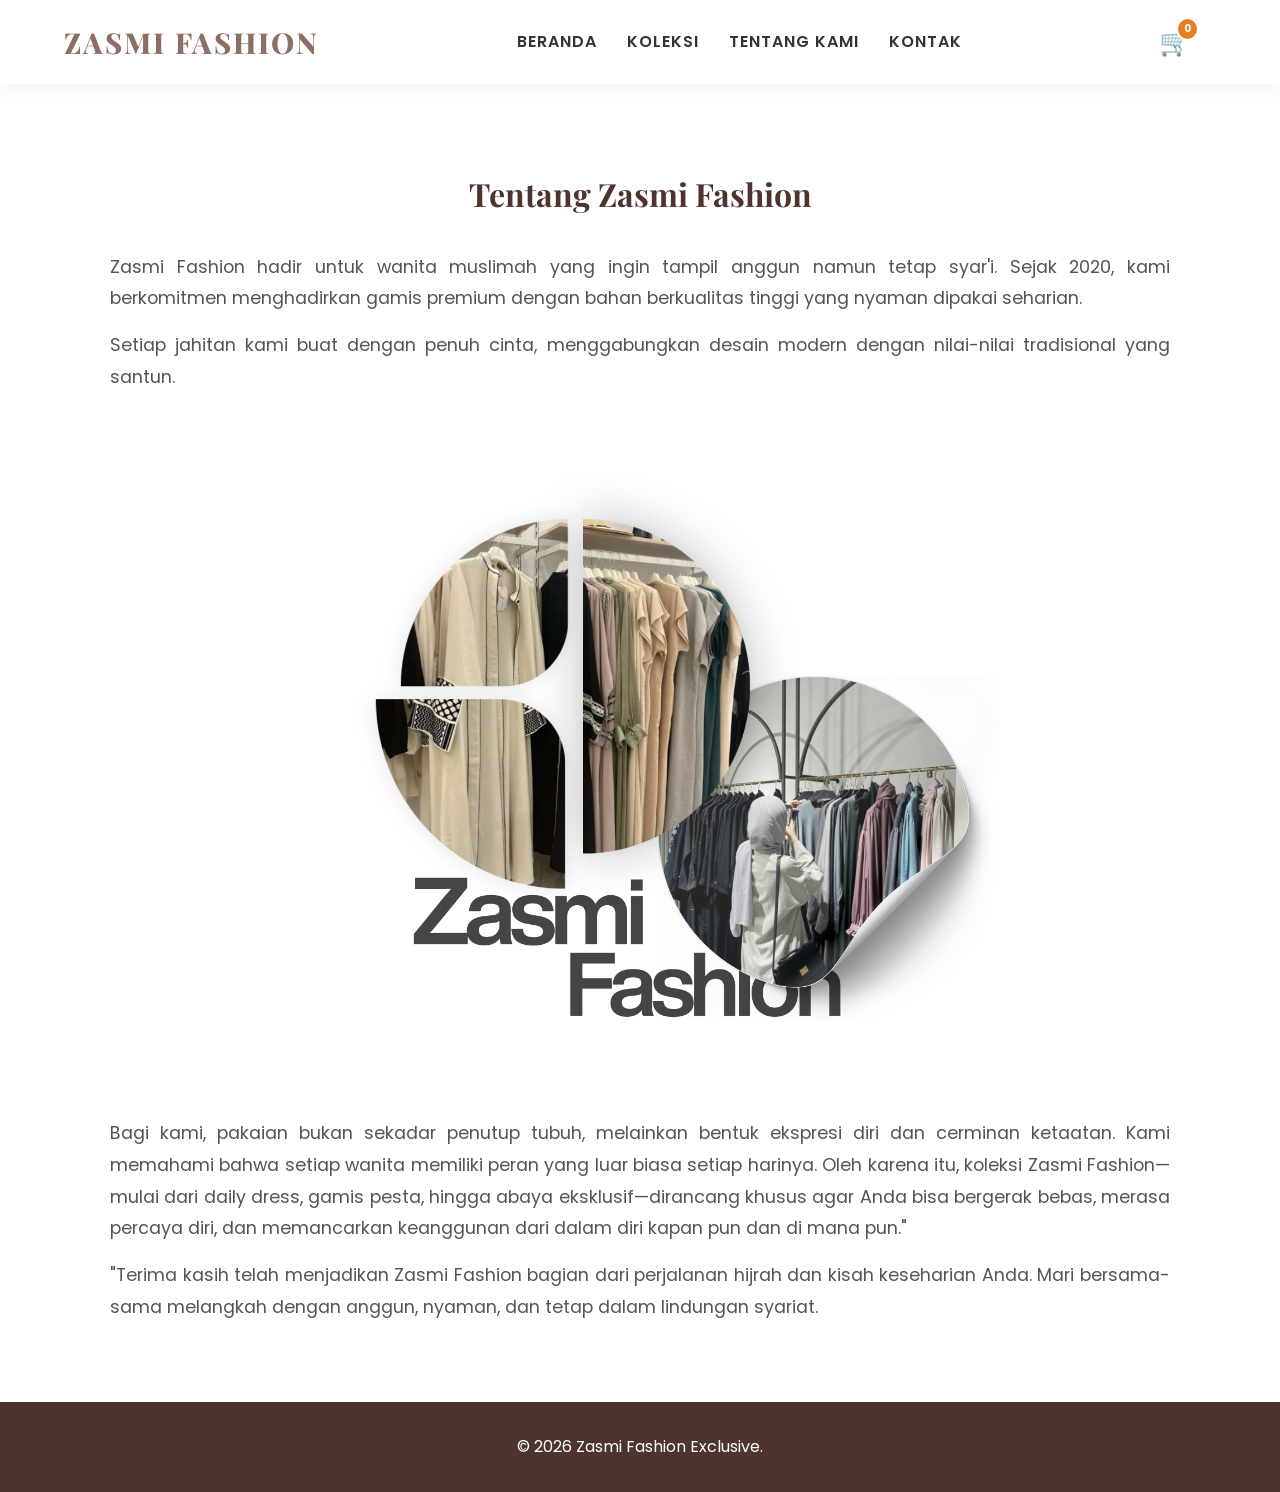
==== tentangkami.html @ bce4cc6a "Add files via upload" ====
<!DOCTYPE html>
<html lang="id">
<head>
    <meta charset="UTF-8" />
    <meta name="viewport" content="width=device-width, initial-scale=1.0" />
    <title>ZASMI Fashion | Tentang Kami</title>
    <link rel="stylesheet" href="style.css" />
    <link href="https://fonts.googleapis.com/css2?family=Playfair+Display:wght@700&family=Poppins:wght@300;400;600&display=swap" rel="stylesheet" />
</head>
<body>

    <nav class="navbar">
        <div class="logo">ZASMI FASHION</div>
        <ul class="nav-links">
            <li><a href="index.html">Beranda</a></li>
            <li><a href="produk.html">Koleksi</a></li> 
            <li><a href="tentangkami.html">Tentang Kami</a></li>
            <li><a href="kontak.html">Kontak</a></li>
        </ul>
        <div class="nav-icons">
            <div class="cart-icon" id="open-cart"><span>🛒</span><span id="cart-count">0</span></div>
            <div class="hamburger" onclick="toggleMenu()">
                <div class="bar"></div><div class="bar"></div><div class="bar"></div>
            </div>
        </div>
    </nav>

    <section class="about-section">
        <div class="container">
            <h2 class="section-title" style="margin-top: 20px;">Tentang Zasmi Fashion</h2>
            <div class="about-content">
                <div class="about-text">
                    <p>Zasmi Fashion hadir untuk wanita muslimah yang ingin tampil anggun namun tetap syar'i.
                     Sejak 2020, kami berkomitmen menghadirkan gamis premium dengan bahan berkualitas tinggi yang nyaman dipakai seharian.</p>
                    <p>Setiap jahitan kami buat dengan penuh cinta, menggabungkan desain modern dengan nilai-nilai tradisional yang santun.</p>
                </div>
                <div class="about-image">
                    <img src="img/tm11.jpg" alt="Tentang Kami">
                </div>
                <div class="about-text">
                    <p>Bagi kami, pakaian bukan sekadar penutup tubuh, melainkan bentuk ekspresi diri dan cerminan ketaatan.
                     Kami memahami bahwa setiap wanita memiliki peran yang luar biasa setiap harinya.
                     Oleh karena itu, koleksi Zasmi Fashion—mulai dari daily dress, gamis pesta, 
                     hingga abaya eksklusif—dirancang khusus agar Anda bisa bergerak bebas, merasa percaya diri,
                     dan memancarkan keanggunan dari dalam diri kapan pun dan di mana pun."</p>
                    <p>"Terima kasih telah menjadikan Zasmi Fashion bagian dari perjalanan hijrah dan kisah keseharian Anda.
                     Mari bersama-sama melangkah dengan anggun, nyaman, dan tetap dalam lindungan syariat.</p>
                </div>
            </div>
        </div>
    </section>

    <div id="cart-modal" class="modal">
        <div class="modal-content">
            <span class="close-btn">&times;</span>
            <h3>Keranjang Belanja</h3>
            <hr><div id="cart-items-list"></div>
            <div class="cart-summary"><strong>Total: <span id="total-price">Rp 0</span></strong></div>
            <button id="checkout-whatsapp" class="checkout-btn">Checkout via WhatsApp</button>
        </div>
    </div>

    <footer><p>&copy; 2026 Zasmi Fashion Exclusive.</p></footer>
    <script src="script.js"></script>
</body>
</html>
---- style.css ----
/* =========================================
   1. RESET & GLOBAL STYLES
   ========================================= */
* {
    margin: 0;
    padding: 0;
    box-sizing: border-box;
}

body {
    font-family: "Poppins", sans-serif;
    background-color: #fdfaf7;
    color: #333;
    line-height: 1.6;
}

/* =========================================
   2. NAVBAR & NAVIGATION
   ========================================= */
.navbar {
    display: flex;
    justify-content: space-between;
    align-items: center;
    padding: 1.2rem 5%;
    background: #ffffff;
    position: sticky;
    top: 0;
    z-index: 1000;
    box-shadow: 0 4px 20px rgba(0, 0, 0, 0.05);
}

.logo {
    font-family: "Playfair Display", serif;
    font-size: 1.8rem;
    color: #8d6e63;
    letter-spacing: 2px;
    font-weight: 800;
    text-transform: uppercase;
}

.nav-links {
    display: flex;
    list-style: none;
    gap: 30px;
}

.nav-links li a {
    text-decoration: none;
    color: #333;
    font-size: 1rem;
    font-weight: 600;
    text-transform: uppercase;
    letter-spacing: 1px;
    position: relative;
    padding-bottom: 5px;
    transition: color 0.3s;
}

.nav-links li a:hover { color: #8d6e63; }

.nav-links li a::after {
    content: '';
    position: absolute;
    width: 0;
    height: 2px;
    bottom: 0;
    left: 0;
    background-color: #8d6e63;
    transition: width 0.3s ease-out;
}

.nav-links li a:hover::after { width: 100%; }

.nav-icons {
    display: flex;
    align-items: center;
    gap: 25px;
}

.cart-icon {
    position: relative;
    cursor: pointer;
    font-size: 1.6rem;
    transition: transform 0.3s;
}

#cart-count {
    position: absolute;
    top: -5px;
    right: -8px;
    background: #e67e22;
    color: white;
    border-radius: 50%;
    padding: 2px 6px;
    font-size: 10px;
    font-weight: bold;
    border: 2px solid white;
}

/* =========================================
   3. HERO SECTION
   ========================================= */
.hero {
    position: relative;
    width: 100%;
    height: 100vh;
    display: flex;
    align-items: center;
    justify-content: center;
    overflow: hidden;
}

.video-bg {
    position: absolute;
    top: 50%;
    left: 50%;
    min-width: 100%;
    min-height: 100%;
    width: auto;
    height: auto;
    z-index: -1;
    transform: translate(-50%, -50%);
    object-fit: cover;
}

.hero::after {
    content: '';
    position: absolute;
    top: 0;
    left: 0;
    width: 100%;
    height: 100%;
    background: rgba(0, 0, 0, 0.4);
    z-index: 0;
}

.hero-content {
    position: relative;
    z-index: 1;
    color: white;
    text-align: center;
    padding: 0 20px;
}

.hero h1 {
    font-family: "Playfair Display", serif;
    font-size: 2.5rem;
    margin-bottom: 10px;
}

.btn-primary {
    display: inline-block;
    padding: 0.8rem 2rem;
    background: #8d6e63;
    color: white;
    text-decoration: none;
    border-radius: 285px;
    margin-top: 1rem;
    transition: 0.3s;
}

/* =========================================
   4. PRODUCT GRID (VERSI BERSIH & RAPI)
   ========================================= */
.products { 
    padding: 3rem 5%; 
    max-width: 1200px; /* Menjaga agar tidak terlalu lebar di PC */
    margin: 0 auto;
}

.section-title {
    text-align: center;
    margin-bottom: 2rem;
    font-family: "Playfair Display", serif;
    font-size: 2rem;
    color: #4e342e;
}

.product-grid {
    display: grid;
    /* Otomatis membuat kolom sejajar, minimal lebar 220px */
    grid-template-columns: repeat(auto-fill, minmax(220px, 1fr)); 
    gap: 25px;
    align-items: stretch; /* Memaksa semua kartu sama tinggi */
}

.product-card {
    background: white;
    border-radius: 12px;
    overflow: hidden;
    box-shadow: 0 4px 10px rgba(0, 0, 0, 0.05);
    transition: 0.3s;
    text-align: center;
    display: flex;
    flex-direction: column;
    height: 100%;
}

.product-card:hover { 
    transform: translateY(-5px); 
}

/* --- KUNCI AGAR GAMBAR MERATA & TIDAK RAKSASA --- */
.product-image {
    width: 100%;
    height: 300px; /* Semua kotak gambar dikunci di tinggi 300px */
    overflow: hidden;
    position: relative;
    background-color: #f9f9f9;
}

.product-image img {
    width: 100%;
    height: 100%;
    object-fit: cover; /* Memotong gambar secara proporsional agar tidak gepeng */
    display: block;
}

.product-info { 
    padding: 1.2rem; 
    flex-grow: 1; /* Mendorong tombol otomatis ke paling bawah */
    display: flex;
    flex-direction: column;
    justify-content: space-between;
}

.product-info h3 {
    min-height: 3rem; /* Mengunci ruang judul agar seragam */
    display: flex;
    align-items: center;
    justify-content: center;
    font-size: 1.1rem;
    margin-bottom: 5px;
    color: #333;
}

.price {
    color: #8d6e63;
    font-weight: bold;
    margin-bottom: 15px;
    font-size: 1.1rem;
}

/* Tombol Lihat Detail */
.view-detail-btn {
    width: 100%;
    padding: 10px;
    border: none;
    background: #f3ece7;
    color: #8d6e63;
    font-weight: 600;
    border-radius: 8px;
    cursor: pointer;
    transition: 0.3s;
}

.view-detail-btn:hover {
    background: #8d6e63;
    color: white;
}


.image-slider {
    display: flex;
    height: 100%;
    width: 100%;
    transition: transform 0.6s ease-in-out;
}

.image-slider img {
    width: 100%;          /* tetap 100% */
    height: 100%;
    object-fit: cover;
    flex: 0 0 100%;       /* 🔥 INI KUNCI UTAMA */
}

/* =========================================
   5. MODAL DETAIL PRODUK (ALA SHOPEE)
   ========================================= */
.modal {
    display: none;
    position: fixed;
    z-index: 2000;
    left: 0;
    top: 0;
    width: 100%;
    height: 100%;
    background: rgba(0, 0, 0, 0.7);
    overflow-y: auto;
}

.modal-content {
    background: white;
    margin: 5% auto;
    padding: 25px;
    width: 90%;
    max-width: 850px;
    border-radius: 15px;
    position: relative;
}

/* Grid dalam modal detail */
.detail-grid {
    display: grid;
    grid-template-columns: 1fr 1.2fr;
    gap: 30px;
    margin-top: 15px;
}

/* Slider Section */
.slider-container {
    position: relative;
    width: 100%;
    background: #f9f9f9;
    border-radius: 10px;
    overflow: hidden;
}

#main-detail-img {
    width: 100%;
    aspect-ratio: 3/4;
    object-fit: cover;
    display: block;
}

.slider-nav {
    position: absolute;
    top: 50%;
    width: 100%;
    display: flex;
    justify-content: space-between;
    transform: translateY(-50%);
    padding: 0 10px;
}

.slider-nav button {
    background: rgba(255, 255, 255, 0.8);
    color: #333;
    border: none;
    width: 35px;
    height: 35px;
    border-radius: 50%;
    font-size: 1.2rem;
    cursor: pointer;
    box-shadow: 0 2px 5px rgba(0,0,0,0.2);
    transition: 0.3s;
}

.slider-nav button:hover { background: white; }

/* Variation Options Style */
.detail-info-section h2 {
    font-family: "Playfair Display", serif;
    color: #4e342e;
    margin-bottom: 10px;
}

.detail-price {
    font-size: 1.5rem;
    color: #8d6e63;
    font-weight: bold;
    margin-bottom: 15px;
}

.variation-group { margin-bottom: 20px; }
.variation-group p { font-weight: 600; margin-bottom: 8px; font-size: 0.9rem; }

.options {
    display: flex;
    gap: 10px;
    flex-wrap: wrap;
}

.option-btn {
    border: 1px solid #ddd;
    padding: 8px 16px;
    background: white;
    cursor: pointer;
    border-radius: 4px;
    font-size: 0.85rem;
    transition: 0.2s;
}

.option-btn:hover { border-color: #8d6e63; }

.option-btn.selected {
    border-color: #8d6e63;
    color: #8d6e63;
    background: #fdf5f2;
    font-weight: bold;
}

/* =========================================
   TAMBAHAN: TOMBOL KUANTITAS (+ / -)
   ========================================= */
.quantity-group {
    margin-bottom: 20px;
    display: flex;
    align-items: center;
    gap: 20px;
}

.quantity-group p {
    font-weight: 600;
    margin: 0;
    color: #555;
}

.quantity-selector {
    display: flex;
    align-items: center;
    border: 1px solid #ddd;
    border-radius: 4px;
    overflow: hidden;
}

.qty-btn {
    background: #f9f9f9;
    border: none;
    width: 35px;
    height: 35px;
    font-size: 1.2rem;
    cursor: pointer;
    color: #555;
    transition: 0.2s;
}

.qty-btn:hover {
    background: #e0e0e0;
}

#qty-input {
    width: 45px;
    height: 35px;
    border: none;
    border-left: 1px solid #ddd;
    border-right: 1px solid #ddd;
    text-align: center;
    font-size: 1rem;
    font-weight: bold;
    color: #e67e22; /* Warna angka oren kemerahan */
    background: white;
}

/* =========================================
   6. KERANJANG & CHECKOUT
   ========================================= */
.checkout-btn {
    width: 100%;
    background: #25d366;
    color: white;
    border: none;
    padding: 15px;
    border-radius: 10px;
    font-weight: bold;
    margin-top: 10px;
    cursor: pointer;
    font-size: 1rem;
    transition: 0.3s;
}

.checkout-btn:hover { background: #128c7e; }

.close-btn, .close-detail {
    position: absolute;
    right: 20px;
    top: 15px;
    font-size: 28px;
    cursor: pointer;
    color: #999;
}

/* =========================================
   TAMBAHAN: LAYOUT ITEM KERANJANG
   ========================================= */
.cart-item {
    display: flex;
    align-items: center;
    justify-content: space-between;
    padding: 15px 0;
    border-bottom: 1px solid #eee;
    gap: 15px;
}

.cart-item-info {
    flex: 2;
}

.cart-item-info h4 {
    margin: 0 0 5px 0;
    font-size: 1rem;
    color: #333;
}

.cart-item-info p {
    margin: 0;
    font-size: 0.9rem;
    color: #8d6e63;
}

/* Penyesuaian ukuran kotak kuantitas khusus di keranjang agar tidak terlalu besar */
.cart-qty .qty-btn {
    width: 28px;
    height: 28px;
    font-size: 1rem;
}

.qty-input-cart {
    width: 35px;
    height: 28px;
    border: none;
    border-left: 1px solid #ddd;
    border-right: 1px solid #ddd;
    text-align: center;
    font-weight: bold;
    color: #e67e22;
}

.cart-item-total p {
    font-weight: bold;
    margin: 0;
}

.remove-btn {
    background: none;
    border: none;
    cursor: pointer;
    font-size: 1.2rem;
    color: #ff4d4d;
    transition: 0.2s;
}

.remove-btn:hover {
    transform: scale(1.1);
}



/* =========================================
   7. FOOTER & MISC
   ========================================= */
footer {
    text-align: center;
    padding: 2rem;
    background: #4e342e;
    color: white;
}

html { scroll-behavior: smooth; }

/* =========================================
   8. RESPONSIVE (MOBILE VIEW)
   ========================================= */
@media screen and (max-width: 768px) {
    /* Sembunyikan menu asli dan ubah jadi tampilan vertikal */
    .nav-links {
        display: none; /* Default sembunyi */
        flex-direction: column;
        position: absolute;
        top: 100%;
        left: 0;
        width: 100%;
        background-color: white;
        padding: 20px;
        box-shadow: 0 10px 15px rgba(0,0,0,0.1);
        z-index: 1000;
    }

    /* Munculkan menu saat class 'active' ditambahkan oleh JS */
    .nav-links.active {
        display: flex;
    }

    /* Tampilkan tombol hamburger (garis tiga) */
    .hamburger {
        display: flex;
        flex-direction: column;
        gap: 5px;
        cursor: pointer;
    }

    .bar {
        width: 25px;
        height: 3px;
        background-color: #8d6e63;
        border-radius: 2px;
    }
}
/* =========================================
   TAMBAHAN: TENTANG KAMI & KONTAK
   ========================================= */

/* Agar scroll halus saat diklik menu */
html {
    scroll-behavior: smooth;
}

.container {
    max-width: 1100px;
    margin: 0 auto;
    padding: 0 20px;
}

/* --- Style Tentang Kami --- */
.about-section {
    padding: 4rem 0;
    background-color: #ffffff;
}

.about-content {
    display: flex;
    align-items: center;
    gap: 40px;
    margin-top: 20px;
}

.about-text {
    flex: 1;
    font-size: 1.1rem;
    color: #555;
    line-height: 1.8;
    text-align: justify;
}

.about-text p {
    margin-bottom: 15px;
}

.about-image {
    flex: 1;
}

.about-image img {
    width: 100%;
    border-radius: 15px;
    box-shadow: 10px 10px 0px #f3ece7; /* Aksen kotak di belakang gambar */
}

/* --- Style Kontak --- */
.contact-section {
    padding: 4rem 0;
    background-color: #fdfaf7; /* Warna agak krem */
    text-align: center;
}

.contact-desc {
    margin-bottom: 30px;
    color: #666;
}

.contact-grid {
    display: grid;
    grid-template-columns: repeat(3, 1fr); /* 3 Kolom */
    gap: 20px;
}

.contact-card {
    background: white;
    padding: 30px;
    border-radius: 12px;
    box-shadow: 0 5px 15px rgba(0,0,0,0.05);
    transition: 0.3s;
}

.contact-card:hover {
    transform: translateY(-5px);
    border-bottom: 3px solid #8d6e63;
}

.contact-card .icon {
    font-size: 2rem;
    margin-bottom: 10px;
}

.contact-card h3 {
    margin-bottom: 5px;
    color: #4e342e;
}

.contact-card p {
    color: #777;
    margin-bottom: 15px;
    font-size: 0.9rem;
}

.contact-link {
    text-decoration: none;
    color: #8d6e63;
    font-weight: bold;
    border: 1px solid #8d6e63;
    padding: 5px 15px;
    border-radius: 20px;
    transition: 0.3s;
    font-size: 0.85rem;
}

.contact-link:hover {
    background: #8d6e63;
    color: white;
}

/* Tambahkan ini di dalam @media (max-width: 768px) */
    
    .about-content {
        flex-direction: column; /* Gambar & Teks jadi atas-bawah */
    }

    .contact-grid {
        grid-template-columns: 1fr; /* Kontak jadi 1 kolom ke bawah */
    }

    .about-image img {
        box-shadow: none; /* Hilangkan shadow aneh di HP */
        margin-top: 20px;
    }
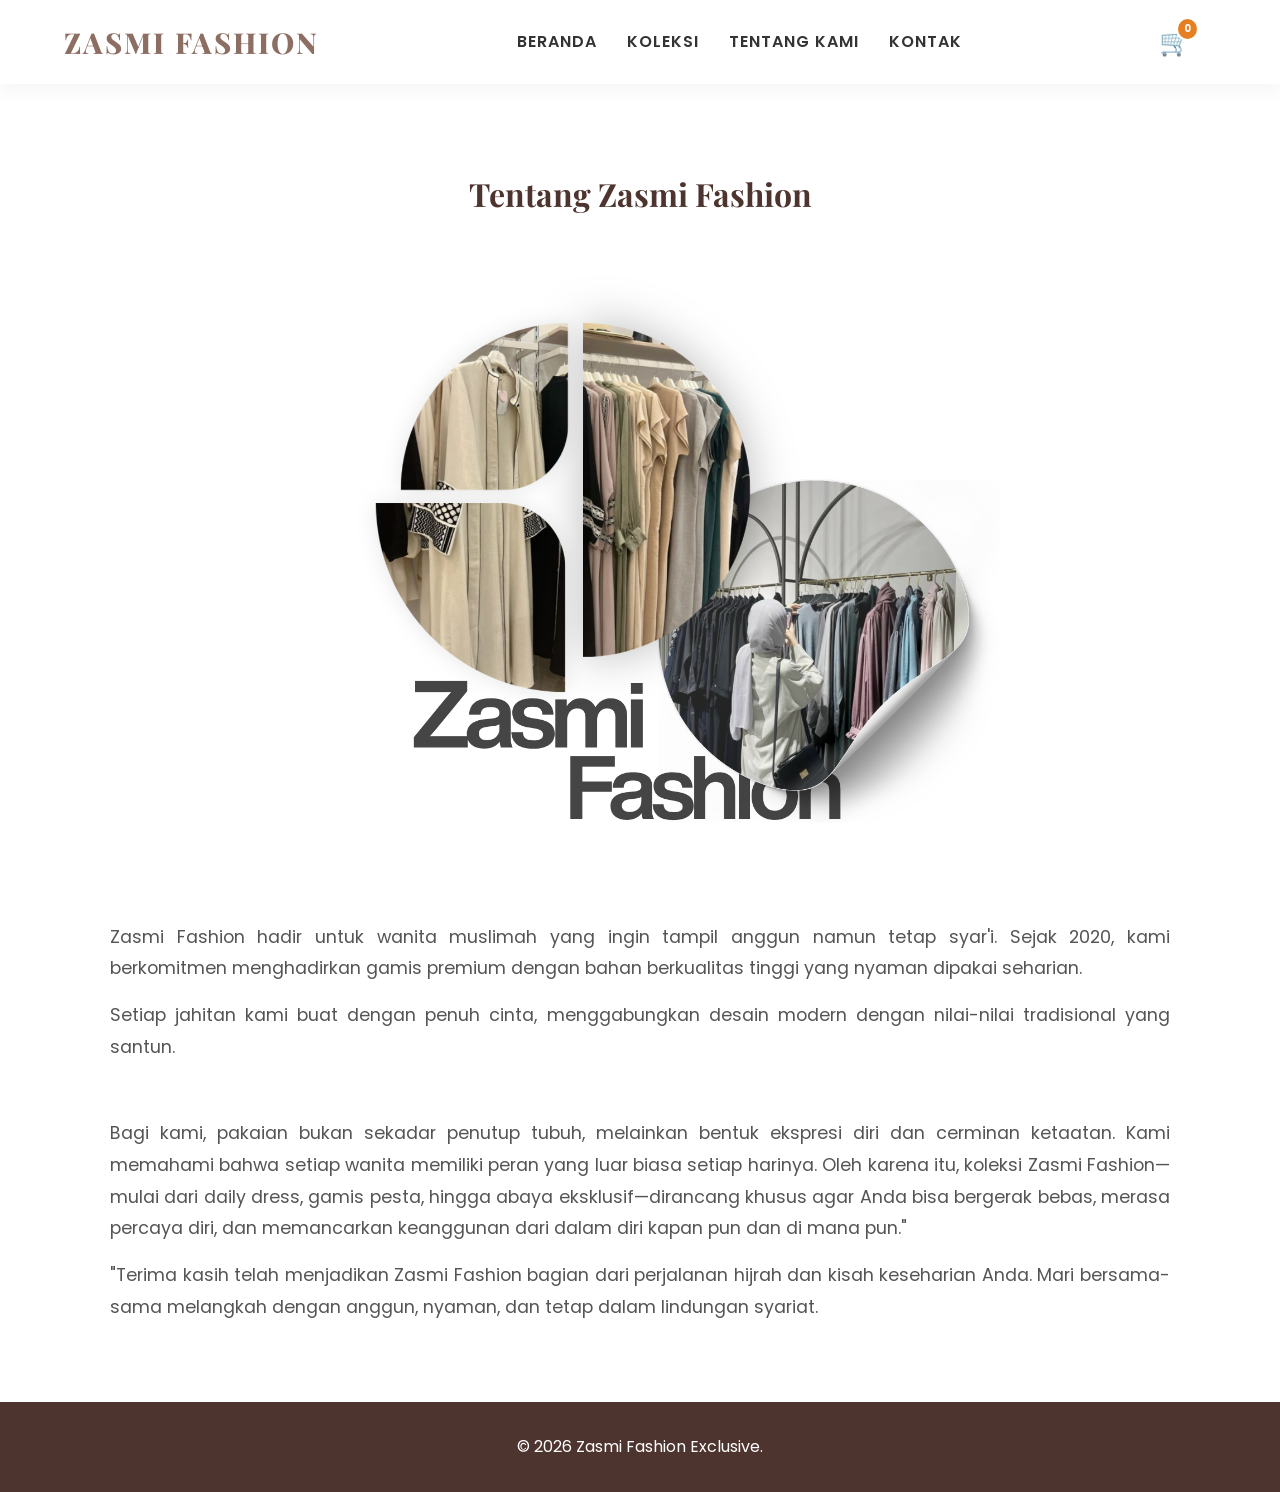
==== commit 7c891315: "Update tentangkami.html" ====
--- a/tentangkami.html
+++ b/tentangkami.html
@@ -29,13 +29,13 @@
         <div class="container">
             <h2 class="section-title" style="margin-top: 20px;">Tentang Zasmi Fashion</h2>
             <div class="about-content">
+                <div class="about-image">
+                    <img src="img/tm11.jpg" alt="Tentang Kami">
+                </div>
                 <div class="about-text">
                     <p>Zasmi Fashion hadir untuk wanita muslimah yang ingin tampil anggun namun tetap syar'i.
                      Sejak 2020, kami berkomitmen menghadirkan gamis premium dengan bahan berkualitas tinggi yang nyaman dipakai seharian.</p>
                     <p>Setiap jahitan kami buat dengan penuh cinta, menggabungkan desain modern dengan nilai-nilai tradisional yang santun.</p>
-                </div>
-                <div class="about-image">
-                    <img src="img/tm11.jpg" alt="Tentang Kami">
                 </div>
                 <div class="about-text">
                     <p>Bagi kami, pakaian bukan sekadar penutup tubuh, melainkan bentuk ekspresi diri dan cerminan ketaatan.
@@ -63,4 +63,4 @@
     <footer><p>&copy; 2026 Zasmi Fashion Exclusive.</p></footer>
     <script src="script.js"></script>
 </body>
-</html>+</html>
